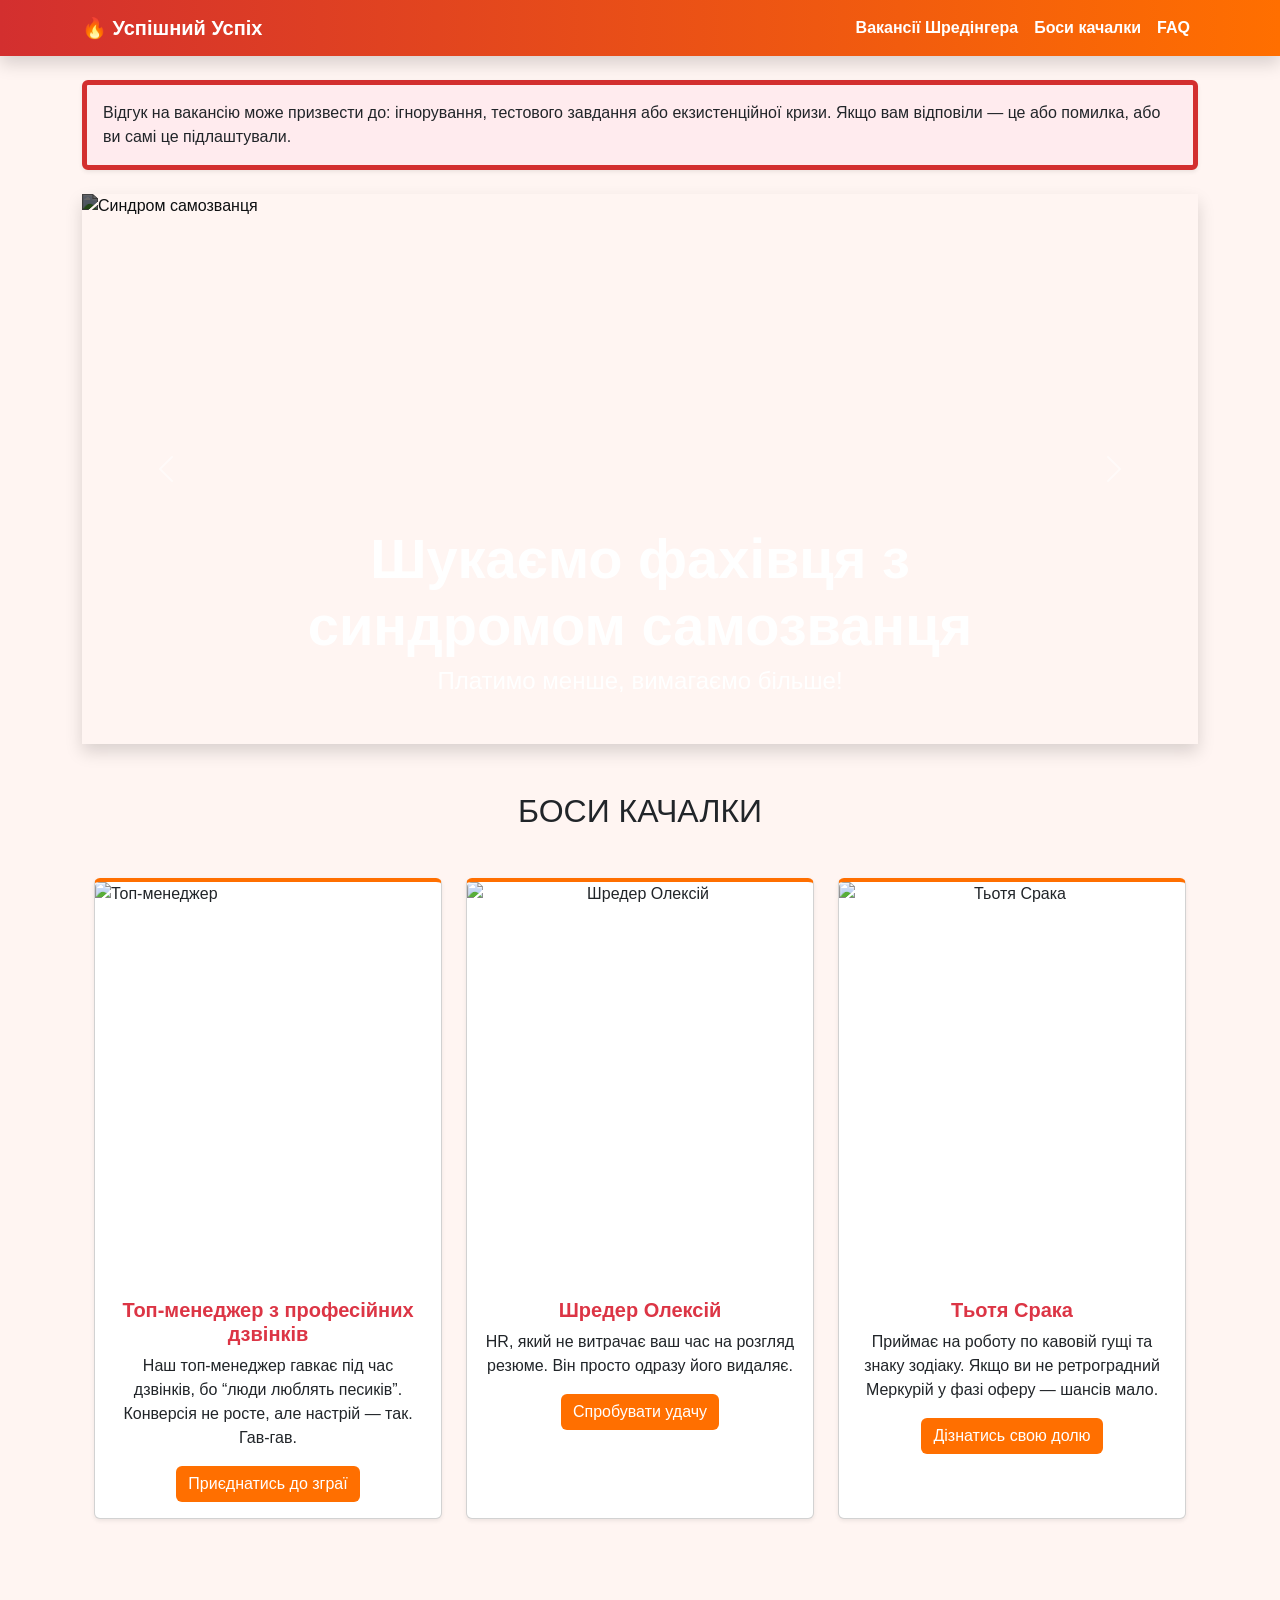
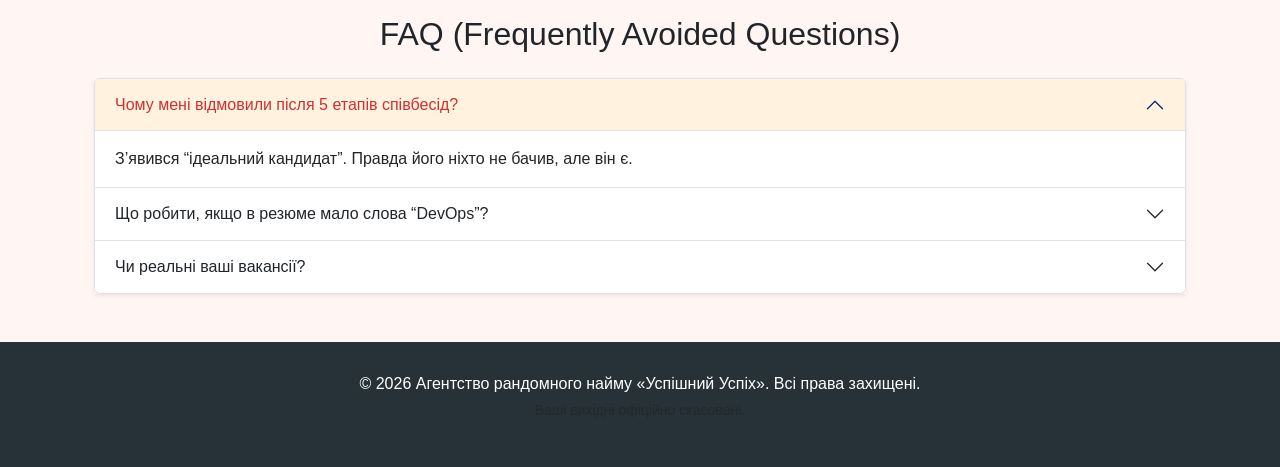
==== LB13/index.html @ bc39bb1a "Initial" ====
<!DOCTYPE html>
<html lang="uk">
<head>
    <meta charset="UTF-8">
    <meta name="viewport" content="width=device-width, initial-scale=1.0">
    <title>Агентство рандомного найму «Успішний Успіх»</title>
    <link href="https://cdn.jsdelivr.net/npm/bootstrap@5.3.0/dist/css/bootstrap.min.css" rel="stylesheet">
    <link href="style.css" rel="stylesheet">
</head>
<body>
    <nav class="navbar navbar-expand-lg sticky-top shadow">
        <div class="container">
            <a class="navbar-brand" href="#">🔥 Успішний Успіх</a>
            <button class="navbar-toggler" type="button" data-bs-toggle="collapse" data-bs-target="#mainNav">
                <span class="navbar-toggler-icon"></span>
            </button>
            <div class="collapse navbar-collapse" id="mainNav">
                <ul class="navbar-nav ms-auto">
                    <li class="nav-item">
                        <a class="nav-link" href="#heroCarousel">Вакансії Шредінгера</a>
                    </li>
                    <li class="nav-item">
                        <a class="nav-link" href="#bosses">Боси качалки</a>
                    </li>
                    <li class="nav-item">
                        <a class="nav-link" href="#faq">FAQ</a>
                    </li>
                </ul>
            </div>
        </div>
    </nav>

    <div class="container mt-4">
        <div class="alert disclaimer shadow-sm" role="alert">
            <p class="mb-0">Відгук на вакансію може призвести до: ігнорування, тестового завдання або екзистенційної кризи. Якщо вам відповіли — це або помилка, або ви самі це підлаштували.</p>
        </div>

        <div id="heroCarousel" class="carousel slide mt-4 shadow" data-bs-ride="carousel">
            <div class="carousel-inner">
                <div class="carousel-item active">
                    <img src="https://i.ytimg.com/vi/0oBx7Jg4m-o/maxresdefault.jpg" class="d-block w-100" alt="Синдром самозванця">
                    <div class="carousel-caption d-md-block">
                        <h2 class="display-4 fw-bold">Шукаємо фахівця з синдромом самозванця</h2>
                        <p class="h4">Платимо менше, вимагаємо більше!</p>
                    </div>
                </div>
                <div class="carousel-item">
                    <img src="https://animals.pibig.info/uploads/posts/2023-04/1681335005_animals-pibig-info-p-kot-direktor-zhivotnie-pinterest-1.jpg" class="d-block w-100" alt="Василь рекрутер">
                    <div class="carousel-caption d-md-block">
                        <h2 class="display-4 fw-bold">Наш головний рекрутер Василь</h2>
                        <p class="h4">Якщо ви йому не сподобаєтесь — шансів немає.</p>
                    </div>
                </div>
                <div class="carousel-item">
                    <img src="https://advice.telegazeta.com.ua/wp-content/uploads/2024/03/shho-take-bagatozadachnist-ta-chy-praczyuye-vona.jpg" class="d-block w-100" alt="Ідеальний кандидат">
                    <div class="carousel-caption d-md-block">
                        <h2 class="display-4 fw-bold">Ідеальний кандидат має знати все.</h2>
                        <p class="h4">Бажано ще більше.</p>
                    </div>
                </div>
            </div>
            <button class="carousel-control-prev" type="button" data-bs-target="#heroCarousel" data-bs-slide="prev">
                <span class="carousel-control-prev-icon"></span>
            </button>
            <button class="carousel-control-next" type="button" data-bs-target="#heroCarousel" data-bs-slide="next">
                <span class="carousel-control-next-icon"></span>
            </button>
        </div>

        <section id="bosses" class="container py-5">
            <h2 class="text-center mb-5 text-uppercase">Боси качалки</h2>
            <div class="row g-4">
                <div class="col-md-4">
                    <div class="card h-10 shadow-sm">
                        <img src="https://images.unsplash.com/photo-1537151608828-ea2b11777ee8" class="card-img-top" alt="Топ-менеджер">
                        <div class="card-body text-center">
                            <h5 class="card-title fw-bold text-danger">Топ-менеджер з професійних дзвінків</h5>
                            <p class="card-text">Наш топ-менеджер гавкає під час дзвінків, бо “люди люблять песиків”. Конверсія не росте, але настрій — так. Гав-гав.</p>
                            <a href="#" class="btn btn-brand">Приєднатись до зграї</a>
                        </div>
                    </div>
                </div>
                <div class="col-md-4">
                    <div class="card h-100 shadow-sm text-center">
                        <img src="https://upload.wikimedia.org/wikipedia/commons/a/a3/Paper_shredder_news.jpg" class="card-img-top" alt="Шредер Олексій">
                        <div class="card-body">
                            <h5 class="card-title fw-bold text-danger">Шредер Олексій</h5>
                            <p class="card-text">HR, який не витрачає ваш час на розгляд резюме. Він просто одразу його видаляє.</p>
                            <a href="#" class="btn btn-brand">Спробувати удачу</a>
                        </div>
                    </div>
                </div>
                <div class="col-md-4">
                    <div class="card h-100 shadow-sm text-center">
                        <img src="https://images.unsplash.com/photo-1573496359142-b8d87734a5a2" class="card-img-top" alt="Тьотя Срака">
                        <div class="card-body">
                            <h5 class="card-title fw-bold text-danger">Тьотя Срака</h5>
                            <p class="card-text">Приймає на роботу по кавовій гущі та знаку зодіаку. Якщо ви не ретроградний Меркурій у фазі оферу — шансів мало.</p>
                            <a href="#" class="btn btn-brand">Дізнатись свою долю</a>
                        </div>
                    </div>
                </div>
            </div>
        </section>

        <section id="faq" class="container py-5">
            <h2 class="text-center mb-4">FAQ (Frequently Avoided Questions)</h2>
            <div class="accordion shadow-sm" id="faqAccordion">
                <div class="accordion-item">
                    <h2 class="accordion-header">
                        <button class="accordion-button" type="button" data-bs-toggle="collapse" data-bs-target="#q1">
                            Чому мені відмовили після 5 етапів співбесід?
                        </button>
                    </h2>
                    <div id="q1" class="accordion-collapse collapse show" data-bs-parent="#faqAccordion">
                        <div class="accordion-body">
                            З’явився “ідеальний кандидат”. Правда його ніхто не бачив, але він є.
                        </div>
                    </div>
                </div>
                <div class="accordion-item">
                    <h2 class="accordion-header">
                        <button class="accordion-button collapsed" type="button" data-bs-toggle="collapse" data-bs-target="#q2">
                            Що робити, якщо в резюме мало слова “DevOps”?
                        </button>
                    </h2>
                    <div id="q2" class="accordion-collapse collapse" data-bs-parent="#faqAccordion">
                        <div class="accordion-body">
                            Додайте його ще раз. І ще. І ще 500 разів — AI любить наполегливих.
                        </div>
                    </div>
                </div>
                <div class="accordion-item">
                    <h2 class="accordion-header">
                        <button class="accordion-button collapsed" type="button" data-bs-toggle="collapse" data-bs-target="#q3">
                            Чи реальні ваші вакансії?
                        </button>
                    </h2>
                    <div id="q3" class="accordion-collapse collapse" data-bs-parent="#faqAccordion">
                        <div class="accordion-body">
                            Вони реальні. Просто не факт, що для вас. І не факт, що взагалі.
                        </div>
                    </div>
                </div>
            </div>
        </section>
    </div>

    <footer class="text-center">
        <div class="container">
            <p class="mb-1">© 2026 Агентство рандомного найму «Успішний Успіх». Всі права захищені.</p>
            <p class="small text-muted">Ваші вихідні офіційно скасовані.</p>
        </div>
    </footer>

    <script src="https://cdn.jsdelivr.net/npm/bootstrap@5.3.0/dist/js/bootstrap.bundle.min.js"></script>
</body>
</html>
---- LB13/style.css ----
body { 
    background-color: #fff5f2;
    font-family: 'Segoe UI', Tahoma, Geneva, Verdana, sans-serif; 
}
.navbar {
    background: linear-gradient(90deg, #d32f2f, #ff6f00); 
}
.navbar-brand, .nav-link { 
    color: white; 
    font-weight: bold; 
}
.btn-brand { 
    background-color: #ff6f00; 
    color: white; 
    border: none; 
}
.btn-brand:hover { 
    background-color: #d32f2f; 
    color: white; 
}
.disclaimer { 
    border: 5px solid #d32f2f; 
    background-color: #ffebee; 
}
.carousel-item img { 
    height: 550px; 
    object-fit: cover; 
    filter: brightness(40%); 
}
.card { 
    border-top: 4px solid #ff6f00; 
    transition: transform 0.3s; 
}
.card img {
    height: 400px; 
    object-fit: cover;
}

.card:hover {
    transform: translateY(-10px); 
}
.accordion-button:not(.collapsed) { 
    background-color: #fff3e0; 
    color: #d32f2f; 
}
footer { 
    background-color: #263238; 
    color: white; 
    padding: 30px 0; 
}
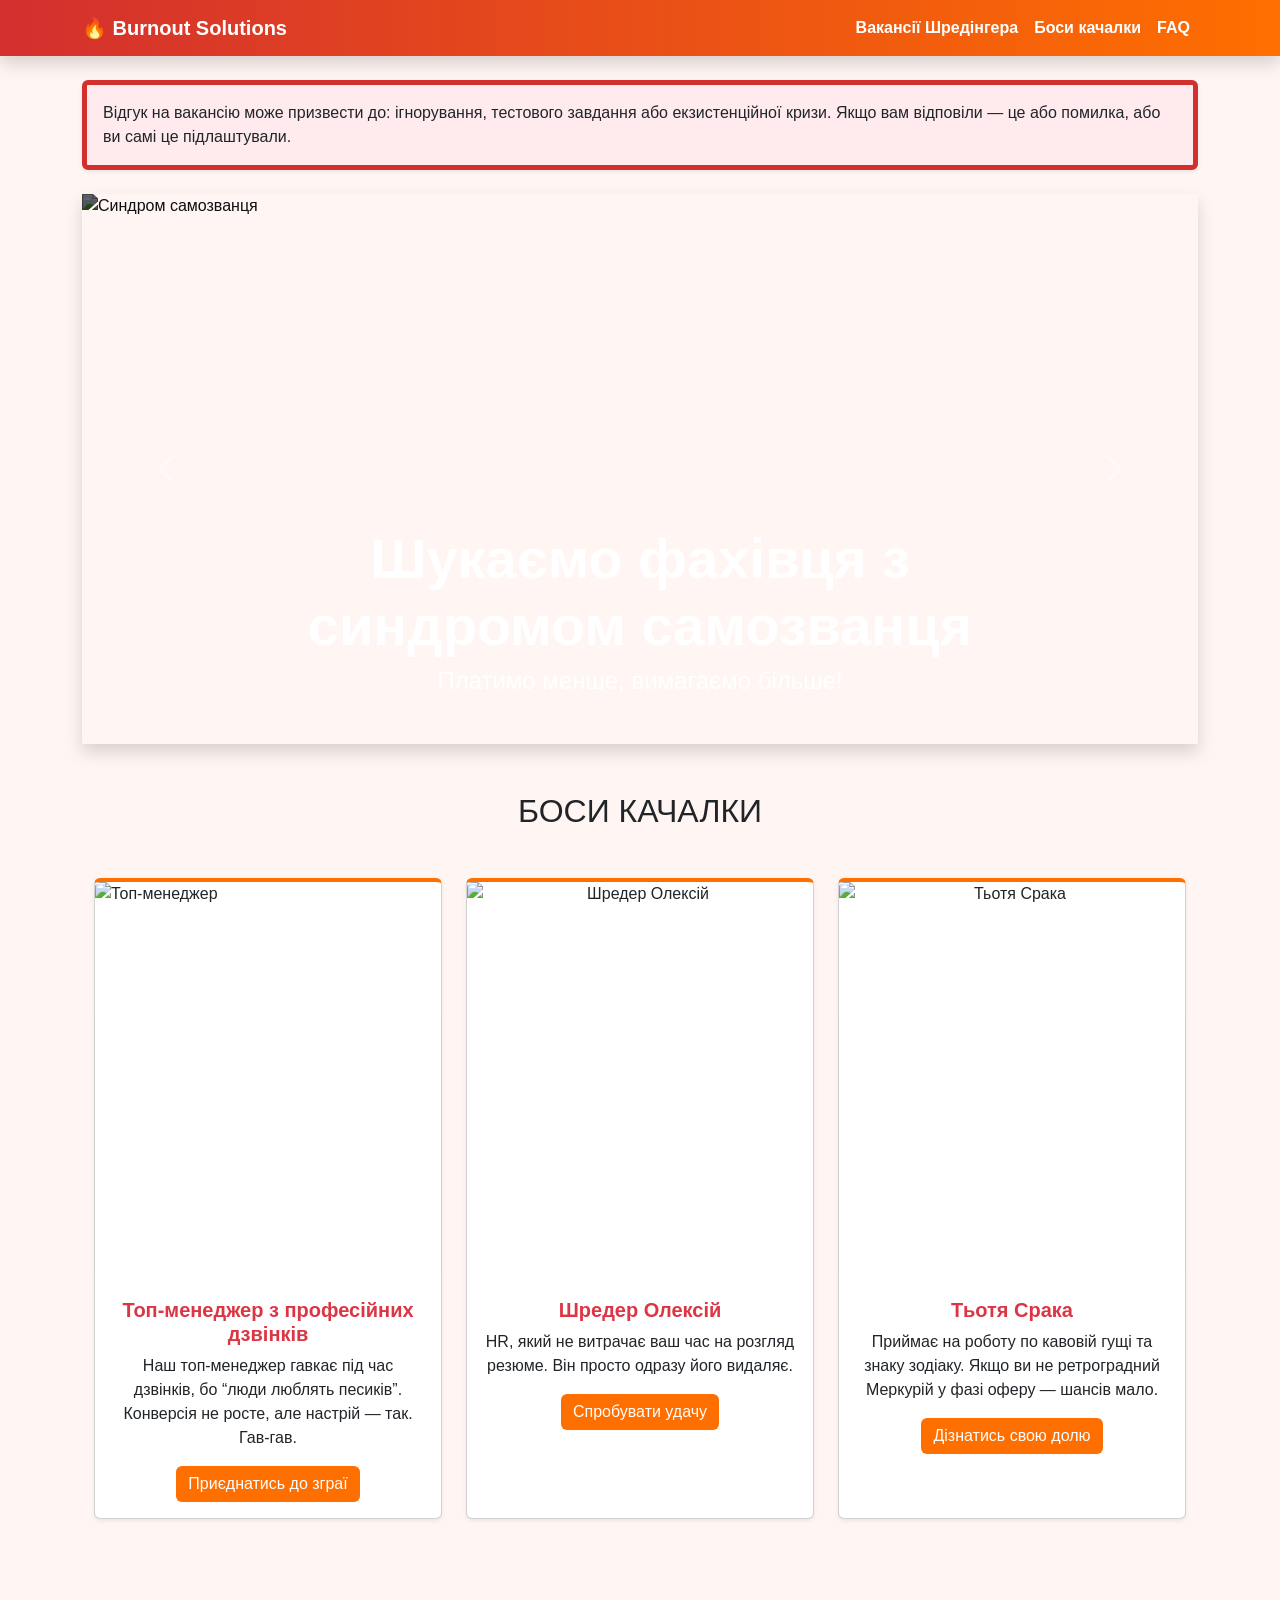
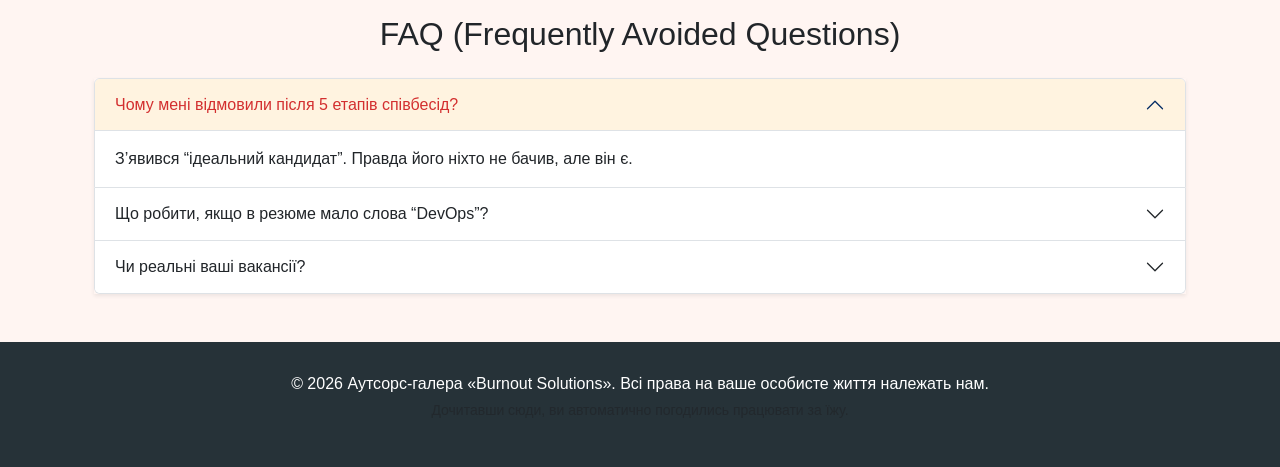
==== commit 3cebad8a: "Update company name" ====
--- a/LB13/index.html
+++ b/LB13/index.html
@@ -3,14 +3,14 @@
 <head>
     <meta charset="UTF-8">
     <meta name="viewport" content="width=device-width, initial-scale=1.0">
-    <title>Агентство рандомного найму «Успішний Успіх»</title>
+    <title>Аутсорс-галера «Burnout Solutions»</title>
     <link href="https://cdn.jsdelivr.net/npm/bootstrap@5.3.0/dist/css/bootstrap.min.css" rel="stylesheet">
     <link href="style.css" rel="stylesheet">
 </head>
 <body>
     <nav class="navbar navbar-expand-lg sticky-top shadow">
         <div class="container">
-            <a class="navbar-brand" href="#">🔥 Успішний Успіх</a>
+            <a class="navbar-brand" href="#">🔥 Burnout Solutions</a>
             <button class="navbar-toggler" type="button" data-bs-toggle="collapse" data-bs-target="#mainNav">
                 <span class="navbar-toggler-icon"></span>
             </button>
@@ -148,8 +148,8 @@
 
     <footer class="text-center">
         <div class="container">
-            <p class="mb-1">© 2026 Агентство рандомного найму «Успішний Успіх». Всі права захищені.</p>
-            <p class="small text-muted">Ваші вихідні офіційно скасовані.</p>
+            <p class="mb-1">© 2026 Аутсорс-галера «Burnout Solutions». Всі права на ваше особисте життя належать нам.</p>
+            <p class="small text-muted">Дочитавши сюди, ви автоматично погодились працювати за їжу.</p>
         </div>
     </footer>
 
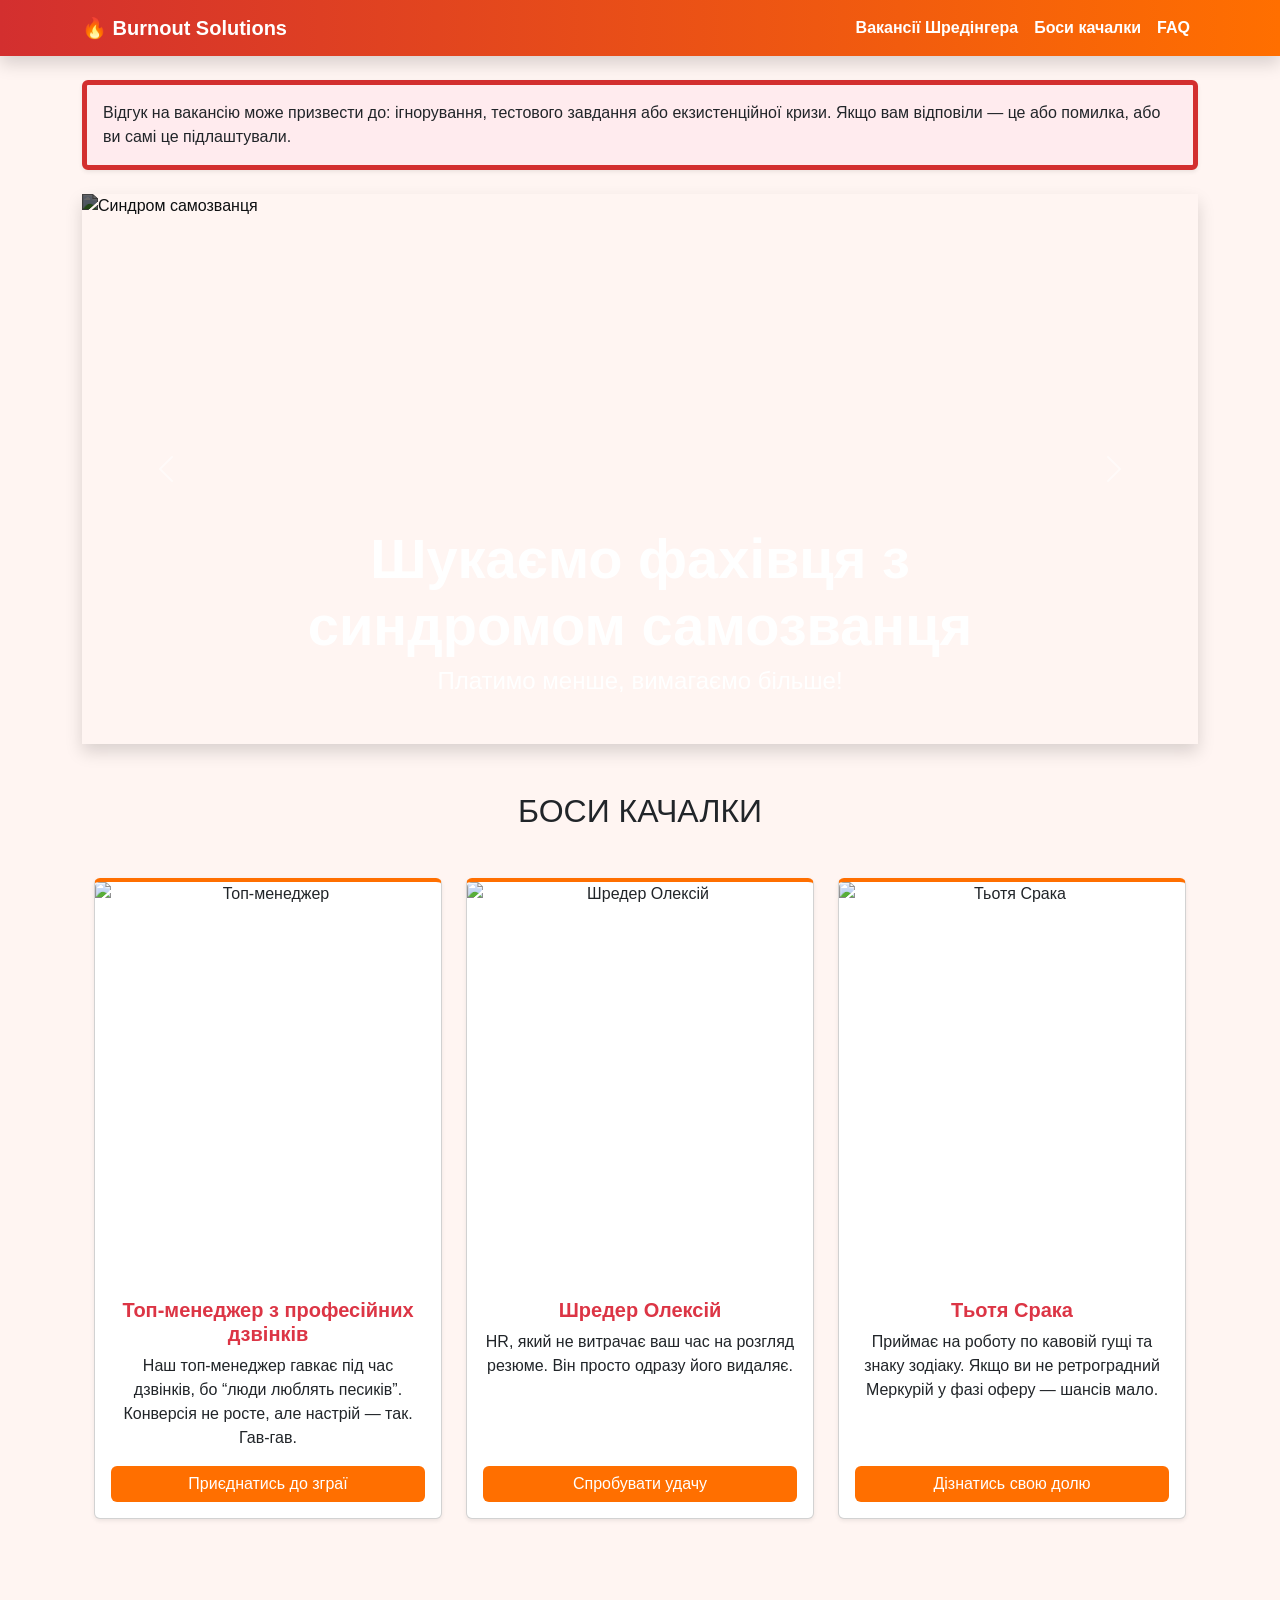
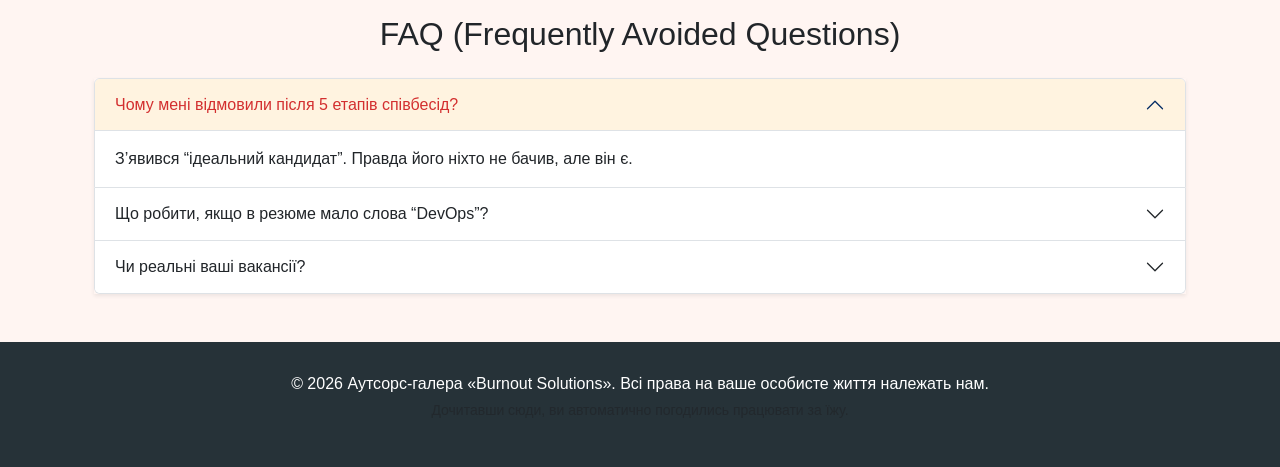
==== commit 8daa32cf: "Refactor card body structure for better layout" ====
--- a/LB13/index.html
+++ b/LB13/index.html
@@ -71,32 +71,38 @@
             <h2 class="text-center mb-5 text-uppercase">Боси качалки</h2>
             <div class="row g-4">
                 <div class="col-md-4">
-                    <div class="card h-10 shadow-sm">
+                    <div class="card h-100 shadow-sm text-center">
                         <img src="https://images.unsplash.com/photo-1537151608828-ea2b11777ee8" class="card-img-top" alt="Топ-менеджер">
-                        <div class="card-body text-center">
+                        <div class="card-body d-flex flex-column">
                             <h5 class="card-title fw-bold text-danger">Топ-менеджер з професійних дзвінків</h5>
                             <p class="card-text">Наш топ-менеджер гавкає під час дзвінків, бо “люди люблять песиків”. Конверсія не росте, але настрій — так. Гав-гав.</p>
-                            <a href="#" class="btn btn-brand">Приєднатись до зграї</a>
+                            <div class="d-grid mt-auto">
+                                <a href="#" class="btn btn-brand">Приєднатись до зграї</a>
+                            </div>
                         </div>
                     </div>
                 </div>
                 <div class="col-md-4">
                     <div class="card h-100 shadow-sm text-center">
                         <img src="https://upload.wikimedia.org/wikipedia/commons/a/a3/Paper_shredder_news.jpg" class="card-img-top" alt="Шредер Олексій">
-                        <div class="card-body">
+                        <div class="card-body d-flex flex-column">
                             <h5 class="card-title fw-bold text-danger">Шредер Олексій</h5>
                             <p class="card-text">HR, який не витрачає ваш час на розгляд резюме. Він просто одразу його видаляє.</p>
-                            <a href="#" class="btn btn-brand">Спробувати удачу</a>
+                            <div class="d-grid mt-auto">
+                                <a href="#" class="btn btn-brand">Спробувати удачу</a>
+                            </div>
                         </div>
                     </div>
                 </div>
                 <div class="col-md-4">
                     <div class="card h-100 shadow-sm text-center">
                         <img src="https://images.unsplash.com/photo-1573496359142-b8d87734a5a2" class="card-img-top" alt="Тьотя Срака">
-                        <div class="card-body">
+                        <div class="card-body d-flex flex-column">
                             <h5 class="card-title fw-bold text-danger">Тьотя Срака</h5>
                             <p class="card-text">Приймає на роботу по кавовій гущі та знаку зодіаку. Якщо ви не ретроградний Меркурій у фазі оферу — шансів мало.</p>
-                            <a href="#" class="btn btn-brand">Дізнатись свою долю</a>
+                            <div class="d-grid mt-auto">
+                                <a href="#" class="btn btn-brand">Дізнатись свою долю</a>
+                            </div>
                         </div>
                     </div>
                 </div>
@@ -155,4 +161,4 @@
 
     <script src="https://cdn.jsdelivr.net/npm/bootstrap@5.3.0/dist/js/bootstrap.bundle.min.js"></script>
 </body>
-</html>+</html>
